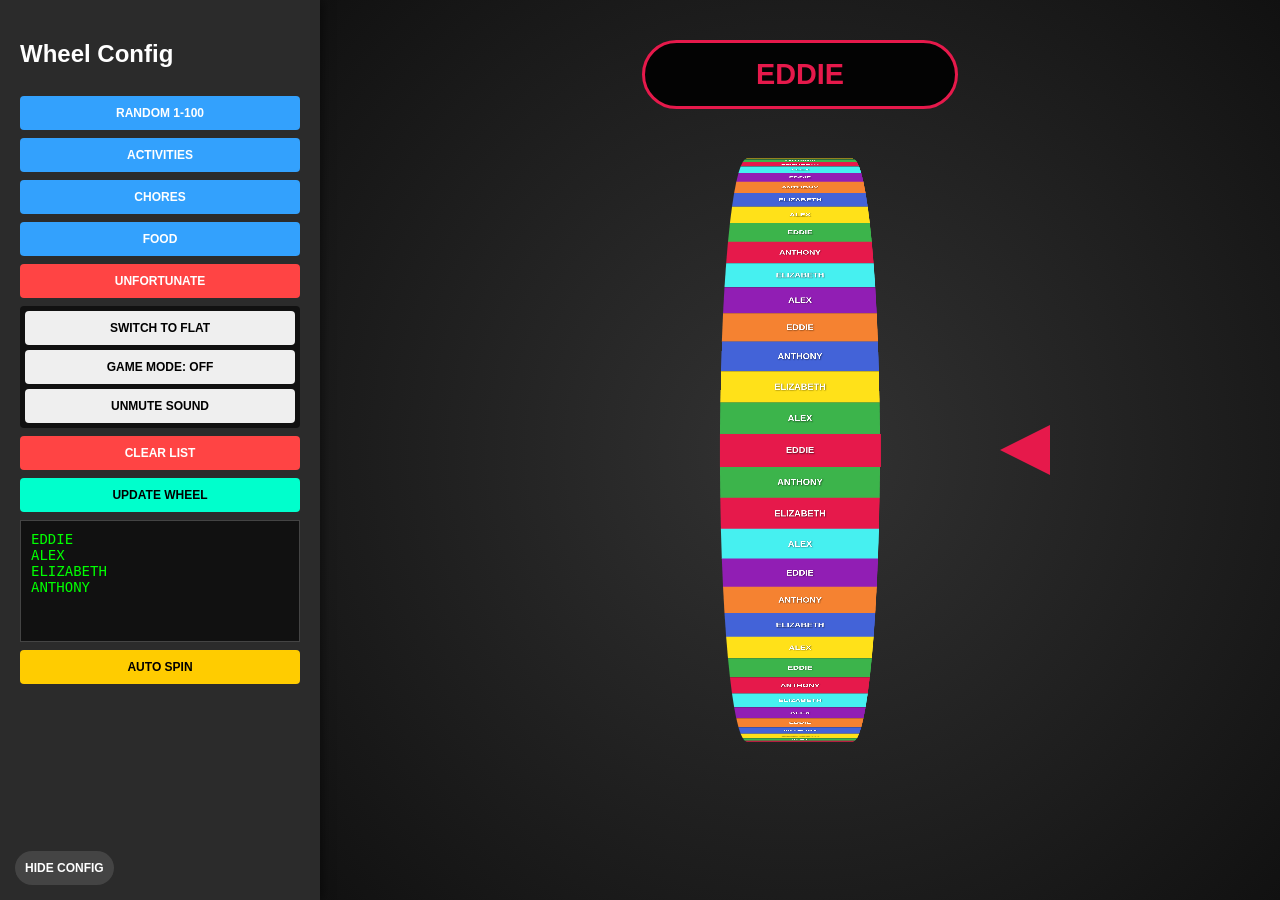
==== spin/index.html @ 185820b9 "adding spin" ====
<!DOCTYPE html>
<html lang="en">
<head>
    <meta charset="UTF-8">
    <meta name="viewport" content="width=device-width, initial-scale=1.0, maximum-scale=1.0, user-scalable=no">
    <title>100-Slice Precision Game Wheel</title>
    <style>
        :root {
            --bg-color: #1a1a1a;
            --panel-bg: #2b2b2b;
            --accent: #00ffcc;
            --text: #ffffff;
            --danger: #ff4444;
            --info: #33A1FD;
        }

        body {
            background-color: var(--bg-color);
            color: var(--text);
            font-family: 'Segoe UI', sans-serif;
            display: flex;
            margin: 0;
            height: 100vh;
            width: 100vw;
            overflow: hidden;
            touch-action: none;
        }

        #controls {
            width: 280px;
            background: var(--panel-bg);
            padding: 20px;
            box-shadow: 2px 0 10px rgba(0,0,0,0.5);
            display: flex;
            flex-direction: column;
            gap: 8px;
            z-index: 1000;
            transition: transform 0.4s cubic-bezier(0.4, 0, 0.2, 1);
            overflow-y: auto;
        }

        #controls.hidden { transform: translateX(-100%); position: absolute; }

        textarea {
            height: 100px;
            background: #111;
            color: #00ff00;
            border: 1px solid #444;
            padding: 10px;
            resize: none;
            font-size: 14px;
        }

        button { border: none; padding: 10px; font-weight: bold; cursor: pointer; text-transform: uppercase; border-radius: 4px; font-size: 0.75rem; }
        .primary-btn { background: var(--accent); color: #000; }
        .danger-btn { background: var(--danger); color: white; }
        .info-btn { background: var(--info); color: white; }

        #viewport {
            flex-grow: 1;
            display: flex;
            flex-direction: column;
            justify-content: center;
            align-items: center;
            perspective: 2500px; 
            position: relative;
            background: radial-gradient(circle, #333 0%, #111 100%);
            overflow: hidden;
        }

        #light-frame {
            position: absolute;
            top: 5px; left: 5px; right: 5px; bottom: 5px;
            border: 15px solid #222;
            border-radius: 15px;
            display: none;
            pointer-events: none;
            z-index: 50;
        }

        .light { position: absolute; width: 16px; height: 16px; border-radius: 50%; background: #333; }
        .light.active { background: #fff; box-shadow: 0 0 15px #fff, 0 0 30px #ffd700; }

        #display-header {
            position: absolute;
            top: 40px;
            padding: 15px 30px;
            background: rgba(0, 0, 0, 0.9);
            border: 3px solid var(--accent);
            border-radius: 50px;
            font-size: 1.8rem;
            font-weight: 900;
            color: var(--accent);
            z-index: 500;
            text-align: center;
            min-width: 250px;
        }

        #wheel-scaler {
            display: flex;
            justify-content: center;
            align-items: center;
            transform-style: preserve-3d;
        }

        #wheel-container {
            width: 500px;
            height: 100px;
            position: relative;
            transform-style: preserve-3d;
            cursor: grab;
            touch-action: none;
        }

        #wheel-container.flat-mode {
            width: 600px;
            height: 600px;
            transform-origin: center center !important;
        }

        /* Pointer: Positioned to touch the wheel edges exactly */
        #pointer {
            position: absolute;
            right: calc(50% - 250px - 0px); 
            width: 0; height: 0; 
            border-top: 25px solid transparent;
            border-bottom: 25px solid transparent;
            border-right: 50px solid var(--accent);
            z-index: 600;
            pointer-events: none;
        }

        #pointer.flat-pointer {
            right: calc(50% - 300px - 0px) !important;
            top: 50% !important;
            margin-top: -25px;
            transform: rotate(0deg) !important;
        }

        .slice {
            position: absolute;
            width: 500px;
            height: 101px;
            left: 0; top: 0;
            display: flex;
            justify-content: center;
            align-items: center;
            font-weight: 900;
            /* LARGE FONT FOR DRUM MODE */
            font-size: 1.8rem; 
            backface-visibility: hidden;
            box-sizing: border-box;
            text-shadow: 2px 2px 4px rgba(0,0,0,0.5);
            padding: 0 15px;
        }

        .flat-slice {
            width: 300px !important;
            height: 40px !important;
            left: 50% !important;
            top: 50% !important;
            margin-top: -20px;
            clip-path: polygon(0 50%, 100% 0, 100% 100%);
            transform-origin: left center !important;
            justify-content: flex-end !important;
            padding-right: 25px;
            /* GOOD FONT SIZE FOR WHEEL MODE */
            font-size: 1rem !important;
        }

        #config-toggle { position: absolute; bottom: 15px; left: 15px; z-index: 1100; background: #444; color: white; border-radius: 20px; }
    </style>
</head>
<body>

    <button id="config-toggle" onclick="toggleConfig()">Hide Config</button>

    <div id="controls">
        <h2>Wheel Config</h2>
        <button class="info-btn" onclick="generateRandomNumbers()">Random 1-100</button>
        <button class="info-btn" onclick="loadActivities()">Activities</button>
        <button class="info-btn" onclick="loadChores()">Chores</button>
        <button class="info-btn" onclick="loadFood()">Food</button>
        <button class="danger-btn" onclick="loadUnfortunate()">Unfortunate</button>
        
        <div style="background: #111; padding: 5px; border-radius: 4px; display: flex; flex-direction: column; gap: 5px;">
            <button class="utility-btn" onclick="toggleWheelType()">Switch to Flat</button>
            <button id="game-btn" class="utility-btn" onclick="toggleGameMode()">Game Mode: Off</button>
            <button id="mute-btn" class="utility-btn" onclick="toggleMute()">Unmute Sound</button>
        </div>

        <button class="danger-btn" onclick="clearList()">Clear List</button>
        <button class="primary-btn" onclick="applyNames()">Update Wheel</button>
        <textarea id="nameInput">EDDIE&#10;ALEX&#10;ELIZABETH&#10;ANTHONY</textarea>
        <button style="background:#ffcc00;" onclick="autoSpin()">Auto Spin</button>
    </div>

    <div id="viewport">
        <div id="light-frame"></div>
        <div id="display-header">FLICK TO SPIN</div>
        <div id="pointer"></div>
        <div id="wheel-scaler">
            <div id="wheel-container"></div>
        </div>
    </div>

<script>
    const container = document.getElementById('wheel-container');
    const scaler = document.getElementById('wheel-scaler');
    const nameInput = document.getElementById('nameInput');
    const pointer = document.getElementById('pointer');
    const displayHeader = document.getElementById('display-header');
    const lightFrame = document.getElementById('light-frame');
    const controls = document.getElementById('controls');
    
    let rotation = 0, velocity = 0, isDragging = false;
    let lastY = 0, lastTime = 0;
    let sliceItems = [], sliceColors = [], lastIndex = -1;
    let isMuted = true, gameMode = false, isFlat = false;
    let lightSequence = 0;

    const audioCtx = new (window.AudioContext || window.webkitAudioContext)();

    const unfortunate = ["Pickle Juice Shot", "Spoonful of Mustard", "Ranch Dip Hour", "Mystery Sandwich", "Cucumber Straw", "Hot Sauce Bread", "Raw Onion Apple", "Measuring Spoon Drink", "Orange Juice Cereal", "Suicide Soda Mix", "Lemon Wedge Face", "Baby Food Buffet", "Salt Water Gulp", "PB & Pickle Cracker", "Soy Sauce Milk", "Cold Butter Bite", "Mayo Spoonful", "Lukewarm Water Day", "Non-dominant Hand Meal", "No Hands Pudding", "Happy Birthday Call", "King of the World Yell", "Lizard in Shoe Text", "Potato Profile Pic", "Interpretive Dance", "British Accent", "Spheres of Dough Call", "Crab Walk", "Nat Geo Narrator", "High-five Strangers", "Wet Socks Status", "Imaginary Pet Dragon", "Ancient Scrolls Voice", "Wave at Cars", "Dramatic Slow-mo", "Backward Clothes", "Sell a Paperclip", "Whisper Speak", "Barking Dog Name", "Serenade Plant", "20 Burpees", "Spoon Nose Balance", "Dizzy Straight Walk", "Floss Dance 2m", "Plank Turn", "Egg Juggle", "50 Jumping Jacks", "Wall Sit 90s", "Tongue Nose Touch", "One Foot Hop", "Duck Walk House", "Balloon Head Keepy", "10 Somersaults", "Stair Book Balance", "Cracker Whistle", "Wall Handstand", "Mailbox Bear Crawl", "30 Mountain Climbers", "Foot Sock Challenge", "British Are Coming Run", "Hand Socks", "Marker Mustache", "Shirt Layer Pile", "Colander Helmet", "Crazy Hair Makeover", "Coin Thumb Tape", "Wrong Feet Shoes", "Winter Coat Inside", "Kick Me Sign", "Forehead Third Eye", "Indoor Sunglasses", "Wheel Master Tag", "Sweatband Rubberband", "Mummy Arm TP", "Mismatched Shoes", "Silly Hat Choice", "Beach Towel Cape", "10 Hair Clips", "Pants in Socks", "Painted Fingernail", "Ice Bucket Back", "Swap Clothes", "The Group Butler", "Group Chosen Tattoo", "Meow Speaking", "Blindfold Dog Draw", "The Statue Trap", "Balloon Pop Sit", "Twinkle Star Sing", "Grass TED Talk", "Shaving Cream Pie", "Toothbrush Sink", "Foot Smell Rank", "Act Like Chicken", "Backward Walk 10m", "Confession Video", "Donut String Bite", "Penalty Box Corner", "Left-person Mimic", "ULTIMATE SPIN x2"];

    function playBoop() {
        if (isMuted) return;
        if (audioCtx.state === 'suspended') audioCtx.resume();
        const osc = audioCtx.createOscillator();
        const gain = audioCtx.createGain();
        osc.type = 'square'; osc.frequency.setValueAtTime(400, audioCtx.currentTime);
        gain.gain.setValueAtTime(0.1, audioCtx.currentTime);
        gain.gain.exponentialRampToValueAtTime(0.001, audioCtx.currentTime + 0.1);
        osc.connect(gain); gain.connect(audioCtx.destination);
        osc.start(); osc.stop(audioCtx.currentTime + 0.1);
    }

    function toggleConfig(forceHide = false) {
        if (forceHide) controls.classList.add('hidden');
        else controls.classList.toggle('hidden');
        document.getElementById('config-toggle').innerText = controls.classList.contains('hidden') ? "Show Config" : "Hide Config";
    }

    function toggleWheelType() {
        isFlat = !isFlat;
        container.className = isFlat ? 'flat-mode' : '';
        pointer.className = isFlat ? 'flat-pointer' : '';
        applyNames();
    }

    function toggleMute() {
        isMuted = !isMuted;
        document.getElementById('mute-btn').innerText = isMuted ? "Unmute Sound" : "Mute Sound";
    }

    function toggleGameMode() {
        gameMode = !gameMode;
        lightFrame.style.display = gameMode ? 'block' : 'none';
        document.getElementById('game-btn').innerText = gameMode ? "Game Mode: On" : "Game Mode: Off";
        if (gameMode && lightFrame.children.length === 0) createLights();
    }

    function createLights() {
        const totalLights = 80;
        for (let i = 0; i < totalLights; i++) {
            const l = document.createElement('div');
            l.className = 'light';
            if (i < 25) { l.style.top = '-8px'; l.style.left = (i * 4) + '%'; }
            else if (i < 40) { l.style.right = '-8px'; l.style.top = ((i - 25) * 6.6) + '%'; }
            else if (i < 65) { l.style.bottom = '-8px'; l.style.right = ((i - 40) * 4) + '%'; }
            else { l.style.left = '-8px'; l.style.bottom = ((i - 65) * 6.6) + '%'; }
            lightFrame.appendChild(l);
        }
    }

    function updateTransform() {
        if (isFlat) container.style.transform = `rotate(${-rotation}deg)`;
        else container.style.transform = `rotateX(${-rotation}deg)`;
        const count = isFlat ? 50 : 100;
        const index = Math.round((rotation % 360 + 360) % 360 / (360 / count)) % count;
        if (index !== lastIndex) {
            playBoop(); lastIndex = index;
            displayHeader.innerText = sliceItems[index];
            displayHeader.style.borderColor = displayHeader.style.color = pointer.style.borderRightColor = sliceColors[index];
        }
    }

    function applyNames() {
        const lines = nameInput.value.split('\n').map(l => l.trim()).filter(l => l !== '');
        sliceItems = []; sliceColors = []; container.innerHTML = '';
        const totalSlices = isFlat ? 50 : 100;
        for (let i = 0; i < totalSlices; i++) sliceItems.push(lines[i % lines.length]);
        const radius = (totalSlices * 100) / (2 * Math.PI);
        const scale = isFlat ? 1 : Math.min((window.innerHeight * 0.7) / (radius * 2), (window.innerWidth * 0.8) / 500);
        scaler.style.transform = isFlat ? `scale(${Math.min(window.innerWidth/700, window.innerHeight/700)})` : `scale(${scale}) translateZ(${-radius * 0.4}px)`;
        sliceItems.forEach((text, i) => {
            const div = document.createElement('div');
            div.className = isFlat ? 'slice flat-slice' : 'slice';
            div.innerText = text;
            div.style.backgroundColor = sliceColors[i] = ['#e6194b', '#3cb44b', '#ffe119', '#4363d8', '#f58231', '#911eb4', '#46f0f0'][i % 7];
            if (isFlat) div.style.transform = `rotate(${i * (360/50)}deg)`;
            else div.style.transform = `rotateX(${i * 3.6}deg) translateZ(${radius}px)`;
            container.appendChild(div);
        });
        updateTransform();
    }

    function onStart(e) { isDragging = true; velocity = 0; lastY = e.clientY || e.touches[0].clientY; lastTime = performance.now(); toggleConfig(true); }
    function onMove(e) {
        if (!isDragging) return;
        const currentY = e.clientY || e.touches[0].clientY;
        const currentTime = performance.now();
        const deltaY = currentY - lastY;
        rotation += deltaY * 0.3;
        if (currentTime - lastTime > 0) velocity = (deltaY / (currentTime - lastTime)) * 16;
        lastY = currentY; lastTime = currentTime; updateTransform();
    }

    container.addEventListener('mousedown', onStart);
    window.addEventListener('mousemove', onMove);
    window.addEventListener('mouseup', () => isDragging = false);
    container.addEventListener('touchstart', onStart, { passive: false });
    window.addEventListener('touchmove', onMove, { passive: false });
    window.addEventListener('touchend', () => isDragging = false);

    setInterval(() => {
        if (!gameMode) return;
        lightSequence = (lightSequence + 1) % 80;
        const lights = lightFrame.querySelectorAll('.light');
        lights.forEach((l, idx) => {
            let isActive = false;
            for (let c = 0; c < 4; c++) {
                const head = (lightSequence + (c * 20)) % 80;
                for (let b = 0; b < 4; b++) { if (idx === (head - b + 80) % 80) isActive = true; }
            }
            l.className = isActive ? 'light active' : 'light';
        });
    }, 40);

    function animate() {
        if (!isDragging && Math.abs(velocity) > 0.05) { rotation += velocity; velocity *= 0.985; updateTransform(); }
        requestAnimationFrame(animate);
    }
    
    function generateRandomNumbers() { let n = Array.from({length:100},(_,i)=>i+1); n.sort(()=>Math.random()-0.5); nameInput.value=n.join('\n'); applyNames(); }
    function loadUnfortunate() { nameInput.value = unfortunate.join('\n'); applyNames(); }
    function loadChores() { nameInput.value = "Vacuum\nMop\nDishes\nLaundry\nTrash".repeat(20); applyNames(); }
    function loadActivities() { nameInput.value = "Reading\nCycling\nDrawing\nBaking".repeat(25); applyNames(); }
    function loadFood() { nameInput.value = "Pizza\nSushi\nTacos\nBurger".repeat(25); applyNames(); }
    function clearList() { nameInput.value = ""; }
    function autoSpin() { velocity = 35 + Math.random() * 25; toggleConfig(true); }

    applyNames(); animate();
</script>
</body>
</html>
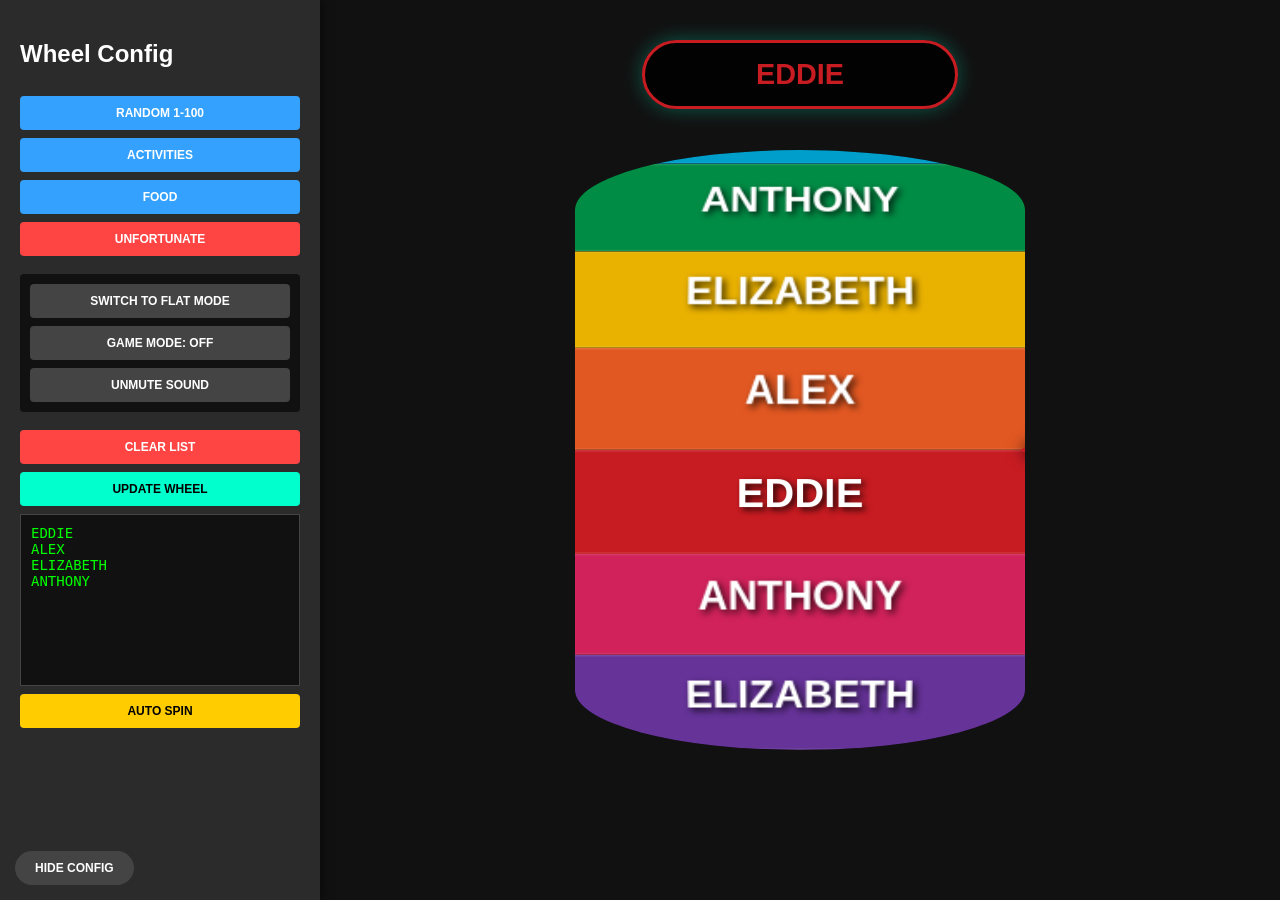
==== commit f3b66e8e: "modularizing code" ====
--- a/spin/index.html
+++ b/spin/index.html
@@ -2,174 +2,9 @@
 <html lang="en">
 <head>
     <meta charset="UTF-8">
-    <meta name="viewport" content="width=device-width, initial-scale=1.0, maximum-scale=1.0, user-scalable=no">
+    <meta name="viewport" content="width=device-width, initial-scale=1.0">
     <title>100-Slice Precision Game Wheel</title>
-    <style>
-        :root {
-            --bg-color: #1a1a1a;
-            --panel-bg: #2b2b2b;
-            --accent: #00ffcc;
-            --text: #ffffff;
-            --danger: #ff4444;
-            --info: #33A1FD;
-        }
-
-        body {
-            background-color: var(--bg-color);
-            color: var(--text);
-            font-family: 'Segoe UI', sans-serif;
-            display: flex;
-            margin: 0;
-            height: 100vh;
-            width: 100vw;
-            overflow: hidden;
-            touch-action: none;
-        }
-
-        #controls {
-            width: 280px;
-            background: var(--panel-bg);
-            padding: 20px;
-            box-shadow: 2px 0 10px rgba(0,0,0,0.5);
-            display: flex;
-            flex-direction: column;
-            gap: 8px;
-            z-index: 1000;
-            transition: transform 0.4s cubic-bezier(0.4, 0, 0.2, 1);
-            overflow-y: auto;
-        }
-
-        #controls.hidden { transform: translateX(-100%); position: absolute; }
-
-        textarea {
-            height: 100px;
-            background: #111;
-            color: #00ff00;
-            border: 1px solid #444;
-            padding: 10px;
-            resize: none;
-            font-size: 14px;
-        }
-
-        button { border: none; padding: 10px; font-weight: bold; cursor: pointer; text-transform: uppercase; border-radius: 4px; font-size: 0.75rem; }
-        .primary-btn { background: var(--accent); color: #000; }
-        .danger-btn { background: var(--danger); color: white; }
-        .info-btn { background: var(--info); color: white; }
-
-        #viewport {
-            flex-grow: 1;
-            display: flex;
-            flex-direction: column;
-            justify-content: center;
-            align-items: center;
-            perspective: 2500px; 
-            position: relative;
-            background: radial-gradient(circle, #333 0%, #111 100%);
-            overflow: hidden;
-        }
-
-        #light-frame {
-            position: absolute;
-            top: 5px; left: 5px; right: 5px; bottom: 5px;
-            border: 15px solid #222;
-            border-radius: 15px;
-            display: none;
-            pointer-events: none;
-            z-index: 50;
-        }
-
-        .light { position: absolute; width: 16px; height: 16px; border-radius: 50%; background: #333; }
-        .light.active { background: #fff; box-shadow: 0 0 15px #fff, 0 0 30px #ffd700; }
-
-        #display-header {
-            position: absolute;
-            top: 40px;
-            padding: 15px 30px;
-            background: rgba(0, 0, 0, 0.9);
-            border: 3px solid var(--accent);
-            border-radius: 50px;
-            font-size: 1.8rem;
-            font-weight: 900;
-            color: var(--accent);
-            z-index: 500;
-            text-align: center;
-            min-width: 250px;
-        }
-
-        #wheel-scaler {
-            display: flex;
-            justify-content: center;
-            align-items: center;
-            transform-style: preserve-3d;
-        }
-
-        #wheel-container {
-            width: 500px;
-            height: 100px;
-            position: relative;
-            transform-style: preserve-3d;
-            cursor: grab;
-            touch-action: none;
-        }
-
-        #wheel-container.flat-mode {
-            width: 600px;
-            height: 600px;
-            transform-origin: center center !important;
-        }
-
-        /* Pointer: Positioned to touch the wheel edges exactly */
-        #pointer {
-            position: absolute;
-            right: calc(50% - 250px - 0px); 
-            width: 0; height: 0; 
-            border-top: 25px solid transparent;
-            border-bottom: 25px solid transparent;
-            border-right: 50px solid var(--accent);
-            z-index: 600;
-            pointer-events: none;
-        }
-
-        #pointer.flat-pointer {
-            right: calc(50% - 300px - 0px) !important;
-            top: 50% !important;
-            margin-top: -25px;
-            transform: rotate(0deg) !important;
-        }
-
-        .slice {
-            position: absolute;
-            width: 500px;
-            height: 101px;
-            left: 0; top: 0;
-            display: flex;
-            justify-content: center;
-            align-items: center;
-            font-weight: 900;
-            /* LARGE FONT FOR DRUM MODE */
-            font-size: 1.8rem; 
-            backface-visibility: hidden;
-            box-sizing: border-box;
-            text-shadow: 2px 2px 4px rgba(0,0,0,0.5);
-            padding: 0 15px;
-        }
-
-        .flat-slice {
-            width: 300px !important;
-            height: 40px !important;
-            left: 50% !important;
-            top: 50% !important;
-            margin-top: -20px;
-            clip-path: polygon(0 50%, 100% 0, 100% 100%);
-            transform-origin: left center !important;
-            justify-content: flex-end !important;
-            padding-right: 25px;
-            /* GOOD FONT SIZE FOR WHEEL MODE */
-            font-size: 1rem !important;
-        }
-
-        #config-toggle { position: absolute; bottom: 15px; left: 15px; z-index: 1100; background: #444; color: white; border-radius: 20px; }
-    </style>
+    <link rel="stylesheet" href="css/style.css">
 </head>
 <body>
 
@@ -179,178 +14,65 @@
         <h2>Wheel Config</h2>
         <button class="info-btn" onclick="generateRandomNumbers()">Random 1-100</button>
         <button class="info-btn" onclick="loadActivities()">Activities</button>
-        <button class="info-btn" onclick="loadChores()">Chores</button>
         <button class="info-btn" onclick="loadFood()">Food</button>
         <button class="danger-btn" onclick="loadUnfortunate()">Unfortunate</button>
         
-        <div style="background: #111; padding: 5px; border-radius: 4px; display: flex; flex-direction: column; gap: 5px;">
-            <button class="utility-btn" onclick="toggleWheelType()">Switch to Flat</button>
+        <div style="background: #111; padding: 10px; border-radius: 4px; display: flex; flex-direction: column; gap: 8px; margin: 10px 0;">
+            <button id="mode-btn" class="utility-btn" onclick="toggleWheelType()">SWITCH TO FLAT MODE</button>
             <button id="game-btn" class="utility-btn" onclick="toggleGameMode()">Game Mode: Off</button>
-            <button id="mute-btn" class="utility-btn" onclick="toggleMute()">Unmute Sound</button>
+            <button id="mute-btn" class="utility-btn" onclick="toggleMute()" style="border: none;">Unmute Sound</button>
         </div>
 
         <button class="danger-btn" onclick="clearList()">Clear List</button>
         <button class="primary-btn" onclick="applyNames()">Update Wheel</button>
         <textarea id="nameInput">EDDIE&#10;ALEX&#10;ELIZABETH&#10;ANTHONY</textarea>
-        <button style="background:#ffcc00;" onclick="autoSpin()">Auto Spin</button>
+        <button style="background:#ffcc00; color: black;" onclick="autoSpin()">Auto Spin</button>
     </div>
 
     <div id="viewport">
         <div id="light-frame"></div>
         <div id="display-header">FLICK TO SPIN</div>
-        <div id="pointer"></div>
-        <div id="wheel-scaler">
-            <div id="wheel-container"></div>
+        
+        <div id="drum-assembly" class="drum-mode">
+            <div id="pointer"></div>
+            <div id="wheel-window">
+                <div id="wheel-hub"></div>
+                <div id="wheel-scaler">
+                    <div id="wheel-container"></div>
+                </div>
+            </div>
         </div>
     </div>
 
 <script>
-    const container = document.getElementById('wheel-container');
-    const scaler = document.getElementById('wheel-scaler');
-    const nameInput = document.getElementById('nameInput');
-    const pointer = document.getElementById('pointer');
-    const displayHeader = document.getElementById('display-header');
-    const lightFrame = document.getElementById('light-frame');
-    const controls = document.getElementById('controls');
+    let container, scaler, nameInput, pointer, displayHeader, controls, drumAssembly, lightFrame;
     
-    let rotation = 0, velocity = 0, isDragging = false;
-    let lastY = 0, lastTime = 0;
-    let sliceItems = [], sliceColors = [], lastIndex = -1;
-    let isMuted = true, gameMode = false, isFlat = false;
-    let lightSequence = 0;
-
-    const audioCtx = new (window.AudioContext || window.webkitAudioContext)();
-
-    const unfortunate = ["Pickle Juice Shot", "Spoonful of Mustard", "Ranch Dip Hour", "Mystery Sandwich", "Cucumber Straw", "Hot Sauce Bread", "Raw Onion Apple", "Measuring Spoon Drink", "Orange Juice Cereal", "Suicide Soda Mix", "Lemon Wedge Face", "Baby Food Buffet", "Salt Water Gulp", "PB & Pickle Cracker", "Soy Sauce Milk", "Cold Butter Bite", "Mayo Spoonful", "Lukewarm Water Day", "Non-dominant Hand Meal", "No Hands Pudding", "Happy Birthday Call", "King of the World Yell", "Lizard in Shoe Text", "Potato Profile Pic", "Interpretive Dance", "British Accent", "Spheres of Dough Call", "Crab Walk", "Nat Geo Narrator", "High-five Strangers", "Wet Socks Status", "Imaginary Pet Dragon", "Ancient Scrolls Voice", "Wave at Cars", "Dramatic Slow-mo", "Backward Clothes", "Sell a Paperclip", "Whisper Speak", "Barking Dog Name", "Serenade Plant", "20 Burpees", "Spoon Nose Balance", "Dizzy Straight Walk", "Floss Dance 2m", "Plank Turn", "Egg Juggle", "50 Jumping Jacks", "Wall Sit 90s", "Tongue Nose Touch", "One Foot Hop", "Duck Walk House", "Balloon Head Keepy", "10 Somersaults", "Stair Book Balance", "Cracker Whistle", "Wall Handstand", "Mailbox Bear Crawl", "30 Mountain Climbers", "Foot Sock Challenge", "British Are Coming Run", "Hand Socks", "Marker Mustache", "Shirt Layer Pile", "Colander Helmet", "Crazy Hair Makeover", "Coin Thumb Tape", "Wrong Feet Shoes", "Winter Coat Inside", "Kick Me Sign", "Forehead Third Eye", "Indoor Sunglasses", "Wheel Master Tag", "Sweatband Rubberband", "Mummy Arm TP", "Mismatched Shoes", "Silly Hat Choice", "Beach Towel Cape", "10 Hair Clips", "Pants in Socks", "Painted Fingernail", "Ice Bucket Back", "Swap Clothes", "The Group Butler", "Group Chosen Tattoo", "Meow Speaking", "Blindfold Dog Draw", "The Statue Trap", "Balloon Pop Sit", "Twinkle Star Sing", "Grass TED Talk", "Shaving Cream Pie", "Toothbrush Sink", "Foot Smell Rank", "Act Like Chicken", "Backward Walk 10m", "Confession Video", "Donut String Bite", "Penalty Box Corner", "Left-person Mimic", "ULTIMATE SPIN x2"];
-
-    function playBoop() {
-        if (isMuted) return;
-        if (audioCtx.state === 'suspended') audioCtx.resume();
-        const osc = audioCtx.createOscillator();
-        const gain = audioCtx.createGain();
-        osc.type = 'square'; osc.frequency.setValueAtTime(400, audioCtx.currentTime);
-        gain.gain.setValueAtTime(0.1, audioCtx.currentTime);
-        gain.gain.exponentialRampToValueAtTime(0.001, audioCtx.currentTime + 0.1);
-        osc.connect(gain); gain.connect(audioCtx.destination);
-        osc.start(); osc.stop(audioCtx.currentTime + 0.1);
-    }
-
-    function toggleConfig(forceHide = false) {
-        if (forceHide) controls.classList.add('hidden');
-        else controls.classList.toggle('hidden');
-        document.getElementById('config-toggle').innerText = controls.classList.contains('hidden') ? "Show Config" : "Hide Config";
-    }
-
-    function toggleWheelType() {
-        isFlat = !isFlat;
-        container.className = isFlat ? 'flat-mode' : '';
-        pointer.className = isFlat ? 'flat-pointer' : '';
-        applyNames();
-    }
-
-    function toggleMute() {
-        isMuted = !isMuted;
-        document.getElementById('mute-btn').innerText = isMuted ? "Unmute Sound" : "Mute Sound";
-    }
-
-    function toggleGameMode() {
-        gameMode = !gameMode;
-        lightFrame.style.display = gameMode ? 'block' : 'none';
-        document.getElementById('game-btn').innerText = gameMode ? "Game Mode: On" : "Game Mode: Off";
-        if (gameMode && lightFrame.children.length === 0) createLights();
-    }
-
-    function createLights() {
-        const totalLights = 80;
-        for (let i = 0; i < totalLights; i++) {
-            const l = document.createElement('div');
-            l.className = 'light';
-            if (i < 25) { l.style.top = '-8px'; l.style.left = (i * 4) + '%'; }
-            else if (i < 40) { l.style.right = '-8px'; l.style.top = ((i - 25) * 6.6) + '%'; }
-            else if (i < 65) { l.style.bottom = '-8px'; l.style.right = ((i - 40) * 4) + '%'; }
-            else { l.style.left = '-8px'; l.style.bottom = ((i - 65) * 6.6) + '%'; }
-            lightFrame.appendChild(l);
-        }
-    }
-
-    function updateTransform() {
-        if (isFlat) container.style.transform = `rotate(${-rotation}deg)`;
-        else container.style.transform = `rotateX(${-rotation}deg)`;
-        const count = isFlat ? 50 : 100;
-        const index = Math.round((rotation % 360 + 360) % 360 / (360 / count)) % count;
-        if (index !== lastIndex) {
-            playBoop(); lastIndex = index;
-            displayHeader.innerText = sliceItems[index];
-            displayHeader.style.borderColor = displayHeader.style.color = pointer.style.borderRightColor = sliceColors[index];
-        }
-    }
-
-    function applyNames() {
-        const lines = nameInput.value.split('\n').map(l => l.trim()).filter(l => l !== '');
-        sliceItems = []; sliceColors = []; container.innerHTML = '';
-        const totalSlices = isFlat ? 50 : 100;
-        for (let i = 0; i < totalSlices; i++) sliceItems.push(lines[i % lines.length]);
-        const radius = (totalSlices * 100) / (2 * Math.PI);
-        const scale = isFlat ? 1 : Math.min((window.innerHeight * 0.7) / (radius * 2), (window.innerWidth * 0.8) / 500);
-        scaler.style.transform = isFlat ? `scale(${Math.min(window.innerWidth/700, window.innerHeight/700)})` : `scale(${scale}) translateZ(${-radius * 0.4}px)`;
-        sliceItems.forEach((text, i) => {
-            const div = document.createElement('div');
-            div.className = isFlat ? 'slice flat-slice' : 'slice';
-            div.innerText = text;
-            div.style.backgroundColor = sliceColors[i] = ['#e6194b', '#3cb44b', '#ffe119', '#4363d8', '#f58231', '#911eb4', '#46f0f0'][i % 7];
-            if (isFlat) div.style.transform = `rotate(${i * (360/50)}deg)`;
-            else div.style.transform = `rotateX(${i * 3.6}deg) translateZ(${radius}px)`;
-            container.appendChild(div);
-        });
-        updateTransform();
-    }
-
-    function onStart(e) { isDragging = true; velocity = 0; lastY = e.clientY || e.touches[0].clientY; lastTime = performance.now(); toggleConfig(true); }
-    function onMove(e) {
-        if (!isDragging) return;
-        const currentY = e.clientY || e.touches[0].clientY;
-        const currentTime = performance.now();
-        const deltaY = currentY - lastY;
-        rotation += deltaY * 0.3;
-        if (currentTime - lastTime > 0) velocity = (deltaY / (currentTime - lastTime)) * 16;
-        lastY = currentY; lastTime = currentTime; updateTransform();
-    }
-
-    container.addEventListener('mousedown', onStart);
-    window.addEventListener('mousemove', onMove);
-    window.addEventListener('mouseup', () => isDragging = false);
-    container.addEventListener('touchstart', onStart, { passive: false });
-    window.addEventListener('touchmove', onMove, { passive: false });
-    window.addEventListener('touchend', () => isDragging = false);
-
-    setInterval(() => {
-        if (!gameMode) return;
-        lightSequence = (lightSequence + 1) % 80;
-        const lights = lightFrame.querySelectorAll('.light');
-        lights.forEach((l, idx) => {
-            let isActive = false;
-            for (let c = 0; c < 4; c++) {
-                const head = (lightSequence + (c * 20)) % 80;
-                for (let b = 0; b < 4; b++) { if (idx === (head - b + 80) % 80) isActive = true; }
-            }
-            l.className = isActive ? 'light active' : 'light';
-        });
-    }, 40);
-
-    function animate() {
-        if (!isDragging && Math.abs(velocity) > 0.05) { rotation += velocity; velocity *= 0.985; updateTransform(); }
-        requestAnimationFrame(animate);
-    }
-    
-    function generateRandomNumbers() { let n = Array.from({length:100},(_,i)=>i+1); n.sort(()=>Math.random()-0.5); nameInput.value=n.join('\n'); applyNames(); }
-    function loadUnfortunate() { nameInput.value = unfortunate.join('\n'); applyNames(); }
-    function loadChores() { nameInput.value = "Vacuum\nMop\nDishes\nLaundry\nTrash".repeat(20); applyNames(); }
-    function loadActivities() { nameInput.value = "Reading\nCycling\nDrawing\nBaking".repeat(25); applyNames(); }
-    function loadFood() { nameInput.value = "Pizza\nSushi\nTacos\nBurger".repeat(25); applyNames(); }
-    function clearList() { nameInput.value = ""; }
-    function autoSpin() { velocity = 35 + Math.random() * 25; toggleConfig(true); }
-
-    applyNames(); animate();
+    // Initialize DOM elements before any modules are loaded
+    container = document.getElementById('wheel-container');
+    scaler = document.getElementById('wheel-scaler');
+    nameInput = document.getElementById('nameInput');
+    pointer = document.getElementById('pointer');
+    displayHeader = document.getElementById('display-header');
+    controls = document.getElementById('controls');
+    drumAssembly = document.getElementById('drum-assembly');
+    lightFrame = document.getElementById('light-frame');
+</script>
+<script src="js/state.js"></script>
+<script src="js/colours.js"></script>
+<script src="js/List-Activities.js"></script>
+<script src="js/List-Food.js"></script>
+<script src="js/List-Unfortunate.js"></script>
+<script src="js/wheel-logic.js"></script>
+<script src="js/drum-logic.js"></script>
+<script src="js/controls.js"></script>
+<script src="js/event-handlers.js"></script>
+<script src="js/game-mode.js"></script>
+<script>
+    window.onload = () => {
+        initEventListeners();
+        applyNames(); 
+        animate();
+    };
 </script>
 </body>
-</html>+</html>
--- a/spin/css/style.css
+++ b/spin/css/style.css
@@ -0,0 +1,229 @@
+:root {
+    --bg-color: #1a1a1a;
+    --panel-bg: #2b2b2b;
+    --accent: #00ffcc;
+    --text: #ffffff;
+    --danger: #ff4444;
+    --info: #33A1FD;
+}
+
+body {
+    background-color: var(--bg-color);
+    color: var(--text);
+    font-family: 'Segoe UI', sans-serif;
+    display: flex;
+    margin: 0;
+    height: 100vh;
+    width: 100vw;
+    overflow: hidden;
+    touch-action: none;
+}
+
+#controls {
+    width: 280px;
+    background: var(--panel-bg);
+    padding: 20px;
+    box-shadow: 2px 0 10px rgba(0,0,0,0.5);
+    display: flex;
+    flex-direction: column;
+    gap: 8px;
+    z-index: 1000;
+    transition: transform 0.4s cubic-bezier(0.4, 0, 0.2, 1);
+    overflow-y: auto;
+}
+
+#controls.hidden { transform: translateX(-100%); position: absolute; }
+
+textarea {
+    height: 150px;
+    background: #111;
+    color: #00ff00;
+    border: 1px solid #444;
+    padding: 10px;
+    resize: none;
+    font-size: 14px;
+}
+
+button { border: none; padding: 10px; font-weight: bold; cursor: pointer; text-transform: uppercase; border-radius: 4px; font-size: 0.75rem; }
+.primary-btn { background: var(--accent); color: #000; }
+.danger-btn { background: var(--danger); color: white; }
+.info-btn { background: var(--info); color: white; }
+.utility-btn { background: #444; color: white; }
+
+#viewport {
+    flex-grow: 1;
+    display: flex;
+    justify-content: center;
+    align-items: center;
+    position: relative;
+    background: #111;
+    overflow: hidden;
+}
+
+#light-frame {
+    position: absolute;
+    top: 5px; left: 5px; right: 5px; bottom: 5px;
+    border: 15px solid #222;
+    border-radius: 15px;
+    display: none;
+    pointer-events: none;
+    z-index: 50;
+}
+
+.light { position: absolute; width: 16px; height: 16px; border-radius: 50%; background: #333; }
+.light.active { background: #fff; box-shadow: 0 0 15px #fff, 0 0 30px #ffd700; }
+
+#display-header {
+    position: absolute;
+    top: 40px;
+    padding: 15px 30px;
+    background: rgba(0, 0, 0, 0.9);
+    border: 3px solid var(--accent);
+    border-radius: 50px;
+    font-size: 1.8rem;
+    font-weight: 900;
+    color: var(--accent);
+    z-index: 500;
+    text-align: center;
+    min-width: 250px;
+    box-shadow: 0 0 20px rgba(0,255,204,0.3);
+}
+
+#drum-assembly {
+    display: flex;
+    justify-content: center;
+    align-items: center;
+    position: relative;
+    transition: all 0.3s ease;
+    width: 100%;
+    height: 100%;
+}
+
+#drum-assembly.drum-mode {
+    width: 90%;
+    max-width: 450px;
+    height: 600px;
+    overflow: hidden;         /* 1. Move clipping here */
+    border-radius: 50% / 10%; /* 2. Move curved edges here */
+    background: #000;         /* 3. Move background here */
+}
+#drum-assembly.flat-mode {
+    width: 90vmin;
+    height: 90vmin;
+    max-width: 700px;
+    max-height: 700px;
+}
+
+#wheel-window {
+    width: 100%;
+    height: 100%;
+    position: relative;
+    perspective: 1500px; 
+}
+
+.drum-mode #wheel-window {
+    /* REMOVE border-radius */
+    /* REMOVE overflow: hidden */
+    /* REMOVE background */
+    
+    /* Keep only your shadow and 3D properties */
+    box-shadow: inset 0 0 100px rgba(0,0,0,0.9);
+}
+
+.flat-mode #wheel-window {
+    border-radius: 50%; 
+    overflow: hidden;
+    border: 4px solid #333;
+    box-shadow: 0 0 30px rgba(0,0,0,0.5);
+    background: #222;
+}
+
+#wheel-hub {
+    position: absolute;
+    top: 50%;
+    left: 50%;
+    transform: translate(-50%, -50%);
+    width: 160px;
+    height: 160px;
+    background: #000;
+    border-radius: 50%;
+    border: 4px solid #555;
+    z-index: 100;
+    display: none;
+}
+
+.flat-mode #wheel-hub {
+    display: block;
+}
+
+#pointer {
+    position: absolute;
+    z-index: 600;
+    top: 50%;
+    transform: translateY(-50%);
+    width: 0; height: 0; 
+    border-top: 25px solid transparent;
+    border-bottom: 25px solid transparent;
+    border-right: 45px solid var(--accent);
+    filter: drop-shadow(0 0 8px rgba(0,0,0,0.8));
+    pointer-events: none;
+    transition: right 0.3s ease;
+}
+
+.drum-mode #pointer { right: -40px; }
+.flat-mode #pointer { right: -20px; }
+
+#wheel-scaler {
+    position: absolute;
+    top: 50%; left: 50%;
+    transform-style: preserve-3d;
+}
+
+#wheel-container {
+    position: absolute;
+    top: 0; left: 0;
+    transform-style: preserve-3d;
+    cursor: grab;
+    touch-action: none;
+}
+
+.slice {
+    position: absolute;
+    display: flex;
+    align-items: flex-start;
+    justify-content: center;
+    padding-top: 10px;
+    font-weight: 900;
+    backface-visibility: hidden;
+    box-sizing: border-box;
+    color: white;
+    text-transform: uppercase;
+    text-shadow: 2px 2px 4px rgba(0,0,0,0.8);
+    z-index: 10;
+}
+
+.drum-mode .slice {
+    width: 1600px; 
+    height: 60px;
+    left: -800px; 
+    top: -30px;
+    font-size: 1.5rem;
+    border: 1px solid rgba(255,255,255,0.1);
+}
+
+.flat-mode .slice {
+    width: 346px;
+    height: 60px;
+    left: 0; 
+    top: -30px;
+    transform-origin: left center;
+    clip-path: polygon(0 50%, 100% 0, 100% 100%);
+    justify-content: flex-end;
+    padding-right: 20px;
+    padding-top: 0px;
+    font-size: 1.1rem;
+    text-shadow: 1px 1px 2px rgba(0,0,0,0.5);
+    align-items: center;
+}
+
+#config-toggle { position: absolute; bottom: 15px; left: 15px; z-index: 1100; background: #444; color: white; border-radius: 20px; padding: 10px 20px; }
